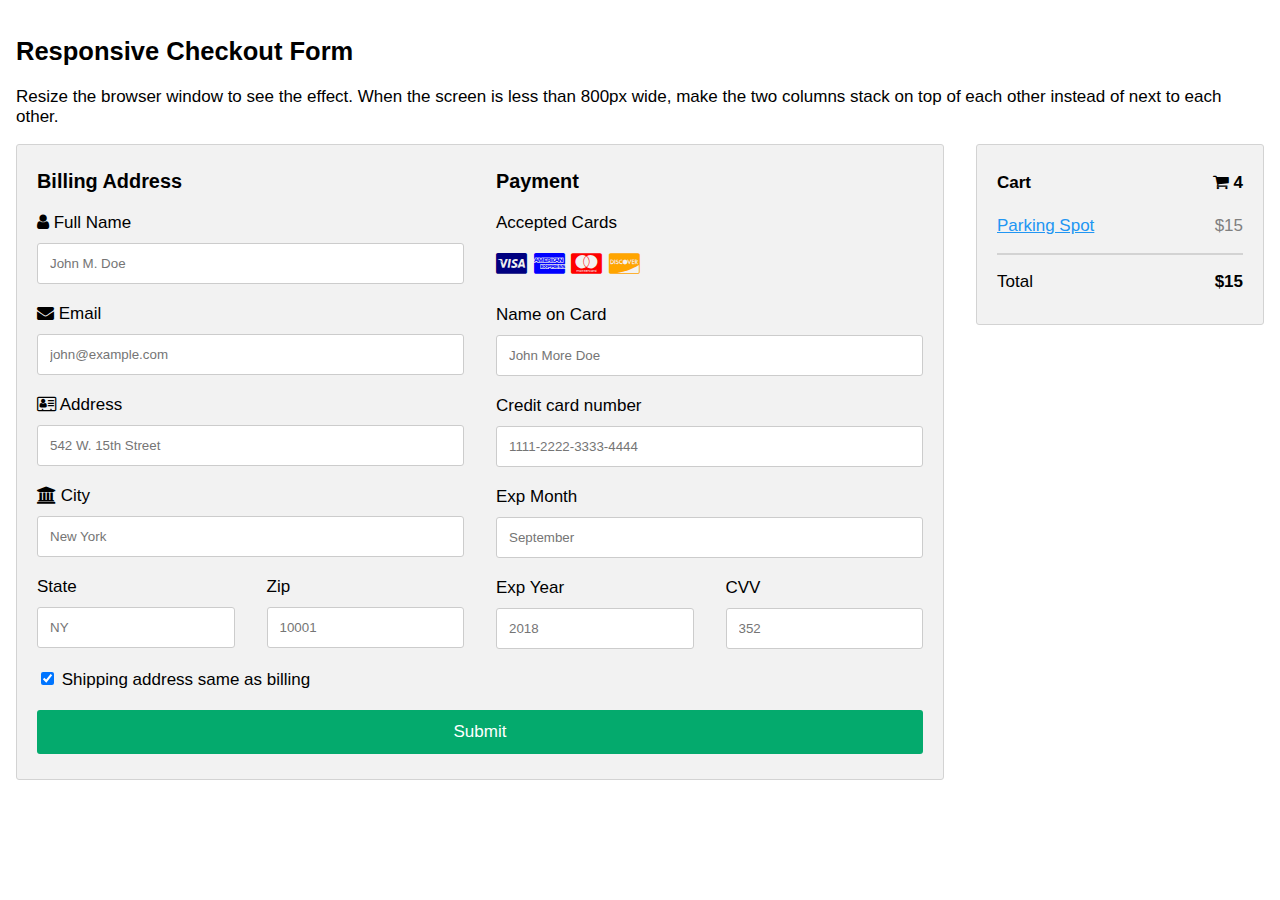
==== cscd350/templates/userCheckout.html @ 9977cb9d "this" ====
<!DOCTYPE html>
<html>
<head>
<meta name="viewport" content="width=device-width, initial-scale=1">
<link rel="stylesheet" href="https://cdnjs.cloudflare.com/ajax/libs/font-awesome/4.7.0/css/font-awesome.min.css">
<style>
body {
  font-family: Arial;
  font-size: 17px;
  padding: 8px;
}

* {
  box-sizing: border-box;
}

.row {
  display: -ms-flexbox; /* IE10 */
  display: flex;
  -ms-flex-wrap: wrap; /* IE10 */
  flex-wrap: wrap;
  margin: 0 -16px;
}

.col-25 {
  -ms-flex: 25%; /* IE10 */
  flex: 25%;
}

.col-50 {
  -ms-flex: 50%; /* IE10 */
  flex: 50%;
}

.col-75 {
  -ms-flex: 75%; /* IE10 */
  flex: 75%;
}

.col-25,
.col-50,
.col-75 {
  padding: 0 16px;
}

.container {
  background-color: #f2f2f2;
  padding: 5px 20px 15px 20px;
  border: 1px solid lightgrey;
  border-radius: 3px;
}

input[type=text] {
  width: 100%;
  margin-bottom: 20px;
  padding: 12px;
  border: 1px solid #ccc;
  border-radius: 3px;
}

label {
  margin-bottom: 10px;
  display: block;
}

.icon-container {
  margin-bottom: 20px;
  padding: 7px 0;
  font-size: 24px;
}

.btn {
  background-color: #04AA6D;
  color: white;
  padding: 12px;
  margin: 10px 0;
  border: none;
  width: 100%;
  border-radius: 3px;
  cursor: pointer;
  font-size: 17px;
}

.btn:hover {
  background-color: #45a049;
}

a {
  color: #2196F3;
}

hr {
  border: 1px solid lightgrey;
}

span.price {
  float: right;
  color: grey;
}

@media (max-width: 800px) {
  .row {
    flex-direction: column-reverse;
  }
  .col-25 {
    margin-bottom: 20px;
  }
}
</style>
</head>
<body>

<h2>Responsive Checkout Form</h2>
<p>Resize the browser window to see the effect. When the screen is less than 800px wide, make the two columns stack on top of each other instead of next to each other.</p>
<div class="row">
  <div class="col-75">
    <div class="container">
      <form id="checkout-form">
        <div class="row">
          <div class="col-50">
            <h3>Billing Address</h3>
            <label for="fname"><i class="fa fa-user"></i> Full Name</label>
            <input type="text" id="fname" name="firstname" placeholder="John M. Doe">
            <label for="email"><i class="fa fa-envelope"></i> Email</label>
            <input type="text" id="email" name="email" placeholder="john@example.com">
            <label for="adr"><i class="fa fa-address-card-o"></i> Address</label>
            <input type="text" id="adr" name="address" placeholder="542 W. 15th Street">
            <label for="city"><i class="fa fa-institution"></i> City</label>
            <input type="text" id="city" name="city" placeholder="New York">

            <div class="row">
              <div class="col-50">
                <label for="state">State</label>
                <input type="text" id="state" name="state" placeholder="NY">
              </div>
              <div class="col-50">
                <label for="zip">Zip</label>
                <input type="text" id="zip" name="zip" placeholder="10001">
              </div>
            </div>
          </div>

          <div class="col-50">
            <h3>Payment</h3>
            <label for="fname">Accepted Cards</label>
            <div class="icon-container">
              <i class="fa fa-cc-visa" style="color:navy;"></i>
              <i class="fa fa-cc-amex" style="color:blue;"></i>
              <i class="fa fa-cc-mastercard" style="color:red;"></i>
              <i class="fa fa-cc-discover" style="color:orange;"></i>
            </div>
            <label for="cname">Name on Card</label>
            <input type="text" id="cname" name="cardname" placeholder="John More Doe">
            <label for="ccnum">Credit card number</label>
            <input type="text" id="ccnum" name="cardnumber" placeholder="1111-2222-3333-4444">
            <label for="expmonth">Exp Month</label>
            <input type="text" id="expmonth" name="expmonth" placeholder="September">
            <div class="row">
              <div class="col-50">
                <label for="expyear">Exp Year</label>
                <input type="text" id="expyear" name="expyear" placeholder="2018">
              </div>
              <div class="col-50">
                <label for="cvv">CVV</label>
                <input type="text" id="cvv" name="cvv" placeholder="352">
              </div>
            </div>
          </div>
        </div>
        <label>
          <input type="checkbox" checked="checked" name="sameadr"> Shipping address same as billing
        </label>
        <input type="submit" value="Submit" class="btn">
      </form>
    </div>
  </div>
  <div class="col-25">
    <div class="container">
      <h4>Cart <span class="price" style="color:black"><i class="fa fa-shopping-cart"></i> <b>4</b></span></h4>
      <p><a href="#">Parking Spot</a> <span class="price">$15</span></p>
      <hr>
      <p>Total <span class="price" style="color:black"><b>$15</b></span></p>
    </div>
  </div>
</div>
<script>
  document.addEventListener('DOMContentLoaded', function() {
    const checkoutForm = document.getElementById('checkout-form');

    checkoutForm.addEventListener('submit', function(event) {
      event.preventDefault();

      const spotId = localStorage.getItem('selectedSpotId');
      if (!spotId) {
        alert('No spot selected.');
        return;
      }

      const parkingLotId = 1;  // Default parking lot ID
      const vehicleId = 1;  // Default vehicle ID

      const now = new Date();
      const endT = new Date(now.getTime() + 4 * 60 * 60 * 1000);  // + 4 hours from now

      const startTime = now.toISOString().slice(0, 19).replace('T', ' ');
      const endTime = endT.toISOString().slice(0, 19).replace('T', ' ');

      fetch('/reserve', {
        method: 'POST',
        headers: {
          'Content-Type': 'application/json',
        },
        body: JSON.stringify({
          spot_id: spotId,
          parking_lot_id: parkingLotId,
          vehicle_id: vehicleId,
          start_time: startTime,
          end_time: endTime
        }),
      })
      .then(response => response.json())
      .then(data => {
        alert(data.message);
        localStorage.removeItem('selectedSpotId');
        window.location.href = '/availability.html';
      });
    });
  });
</script>
</body>
</html>
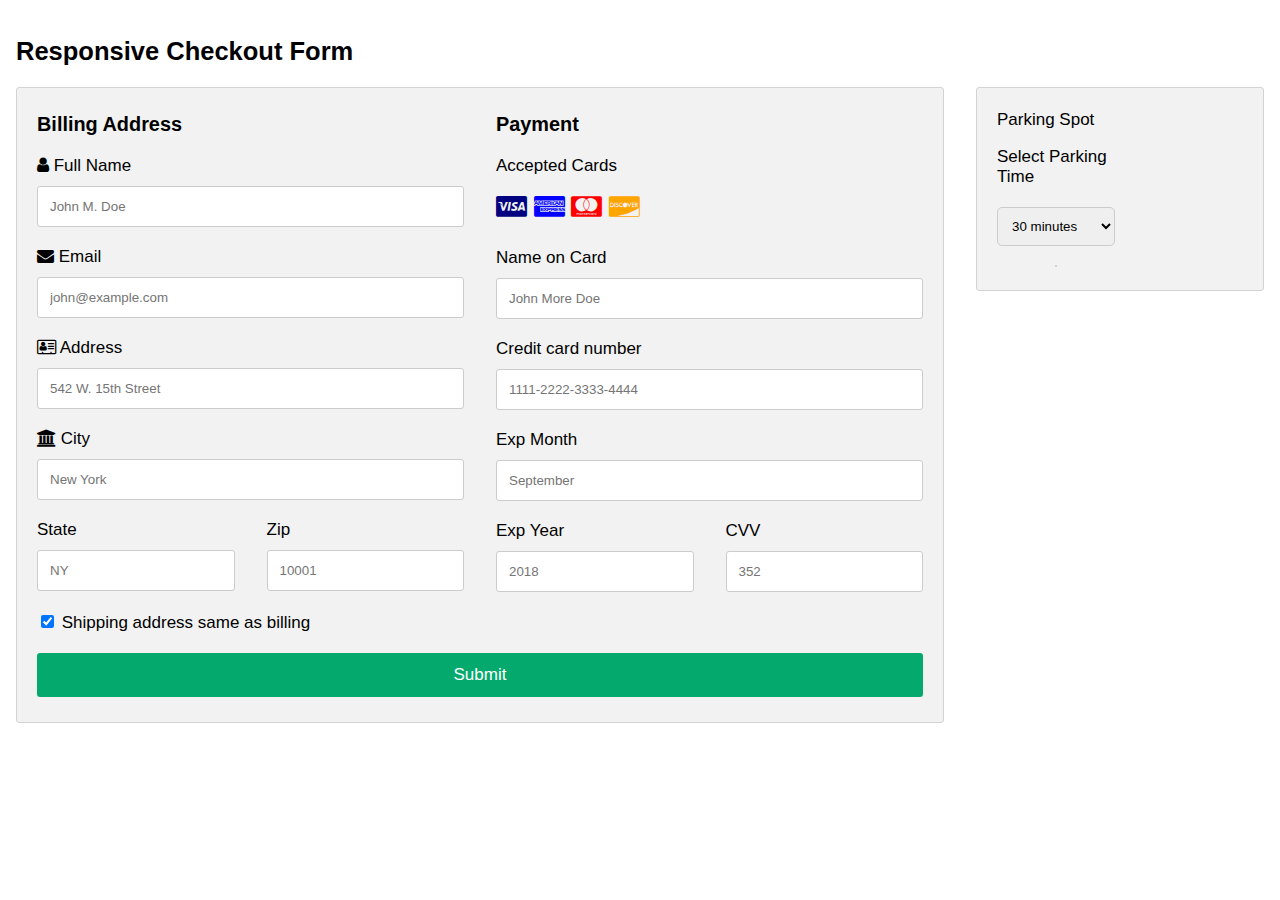
==== commit 35099def: "final ithink" ====
--- a/cscd350/templates/userCheckout.html
+++ b/cscd350/templates/userCheckout.html
@@ -4,6 +4,20 @@
 <meta name="viewport" content="width=device-width, initial-scale=1">
 <link rel="stylesheet" href="https://cdnjs.cloudflare.com/ajax/libs/font-awesome/4.7.0/css/font-awesome.min.css">
 <style>
+  .form-column {
+    display: flex;
+    flex-direction: column;
+    width: 48%;
+  }
+
+  .form-column input,
+  .form-column select {
+    width: 100%;
+    padding: 10px;
+    margin: 10px 0;
+    border: 1px solid #ccc;
+    border-radius: 5px;
+  }
 body {
   font-family: Arial;
   font-size: 17px;
@@ -111,7 +125,6 @@
 <body>
 
 <h2>Responsive Checkout Form</h2>
-<p>Resize the browser window to see the effect. When the screen is less than 800px wide, make the two columns stack on top of each other instead of next to each other.</p>
 <div class="row">
   <div class="col-75">
     <div class="container">
@@ -176,12 +189,23 @@
   </div>
   <div class="col-25">
     <div class="container">
-      <h4>Cart <span class="price" style="color:black"><i class="fa fa-shopping-cart"></i> <b>4</b></span></h4>
-      <p><a href="#">Parking Spot</a> <span class="price">$15</span></p>
+      <div class="form-column">
+      <p>Parking Spot<span class="price"></span></p>
+      <label for="parking-time">Select Parking Time</label>
+      <select id="parking-time">
+        <option value="30">30 minutes</option>
+        <option value="60">1 hour</option>
+        <option value="90">1.5 hours</option>
+        <option value="120">2 hours</option>
+        <option value="150">2.5 hours</option>
+        <option value="180">3 hours</option>
+        <option value="210">3.5 hours</option>
+        <option value="240">4 hours</option>
+      </select>
       <hr>
-      <p>Total <span class="price" style="color:black"><b>$15</b></span></p>
     </div>
   </div>
+</div>
 </div>
 <script>
   document.addEventListener('DOMContentLoaded', function() {
@@ -197,13 +221,15 @@
       }
 
       const parkingLotId = 1;  // Default parking lot ID
-      const vehicleId = 1;  // Default vehicle ID
-
-      const now = new Date();
-      const endT = new Date(now.getTime() + 4 * 60 * 60 * 1000);  // + 4 hours from now
+      const vehicleId = 999;  // Default vehicle ID
+
+      const now = new Date( (new Date()).getTime() - 7 * 60 * 60 * 1000);  // Subtract 7 hours from current time to get PST
+      const parkingTime = document.getElementById('parking-time').value;
+      const endT = new Date(now.getTime() + parkingTime * 60 * 1000);  // Calculate end time based on selected parking time
 
       const startTime = now.toISOString().slice(0, 19).replace('T', ' ');
       const endTime = endT.toISOString().slice(0, 19).replace('T', ' ');
+      console.log(startTime)
 
       fetch('/reserve', {
         method: 'POST',
@@ -215,7 +241,7 @@
           parking_lot_id: parkingLotId,
           vehicle_id: vehicleId,
           start_time: startTime,
-          end_time: endTime
+          end_time: endTime  // Send calculated end time to the server
         }),
       })
       .then(response => response.json())
@@ -227,5 +253,6 @@
     });
   });
 </script>
+
 </body>
 </html>
